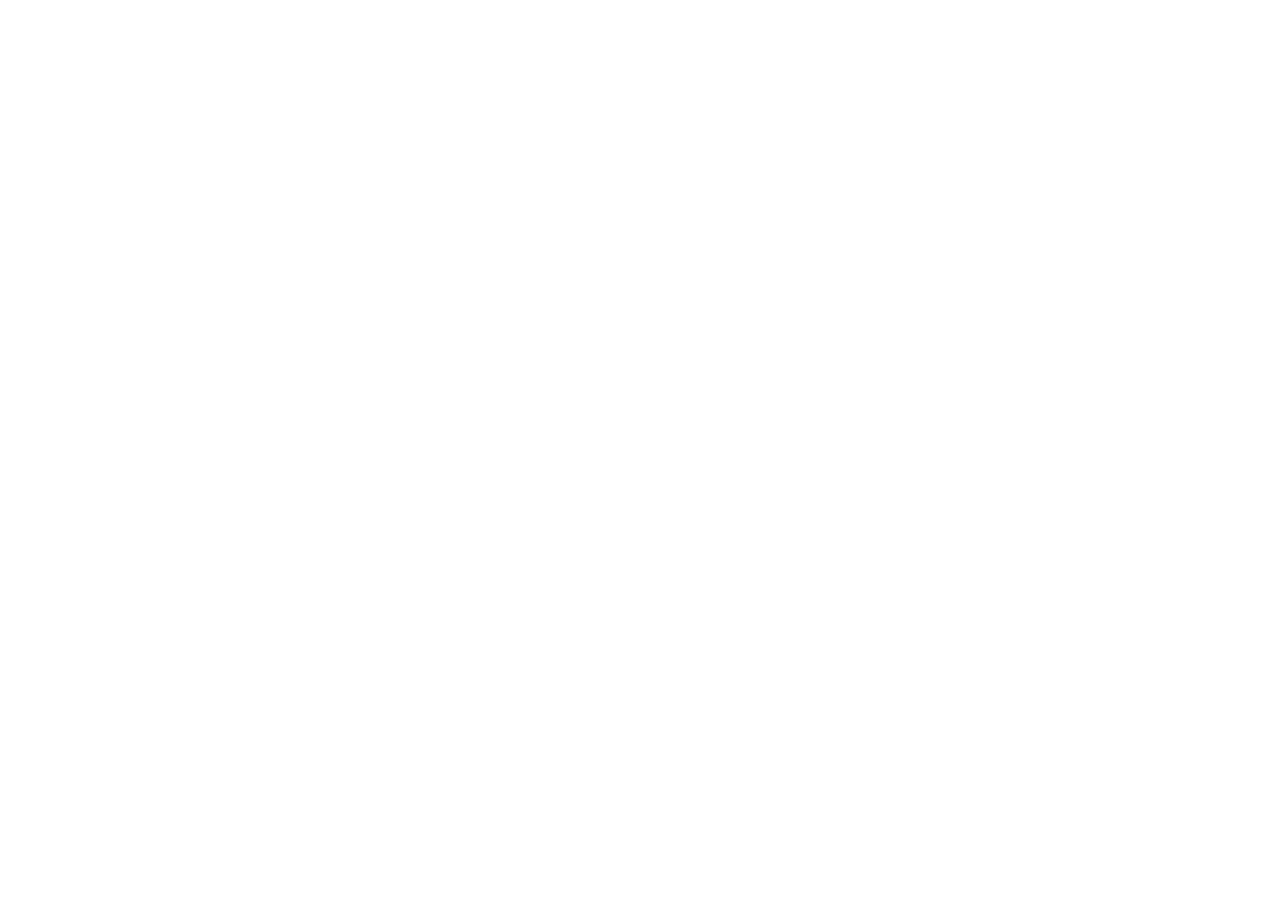
==== index.html @ 6efa103f "site structore" ====
<!DOCTYPE html>
<html lang="pt-bt">
<head>
    <meta charset="UTF-8">
    <meta http-equiv="X-UA-Compatible" content="IE=edge">
    <meta name="viewport" content="width=device-width, initial-scale=1.0">
    <title>Homesoft - Soluções Digitais</title>
</head>
<body>
    
</body>
</html>
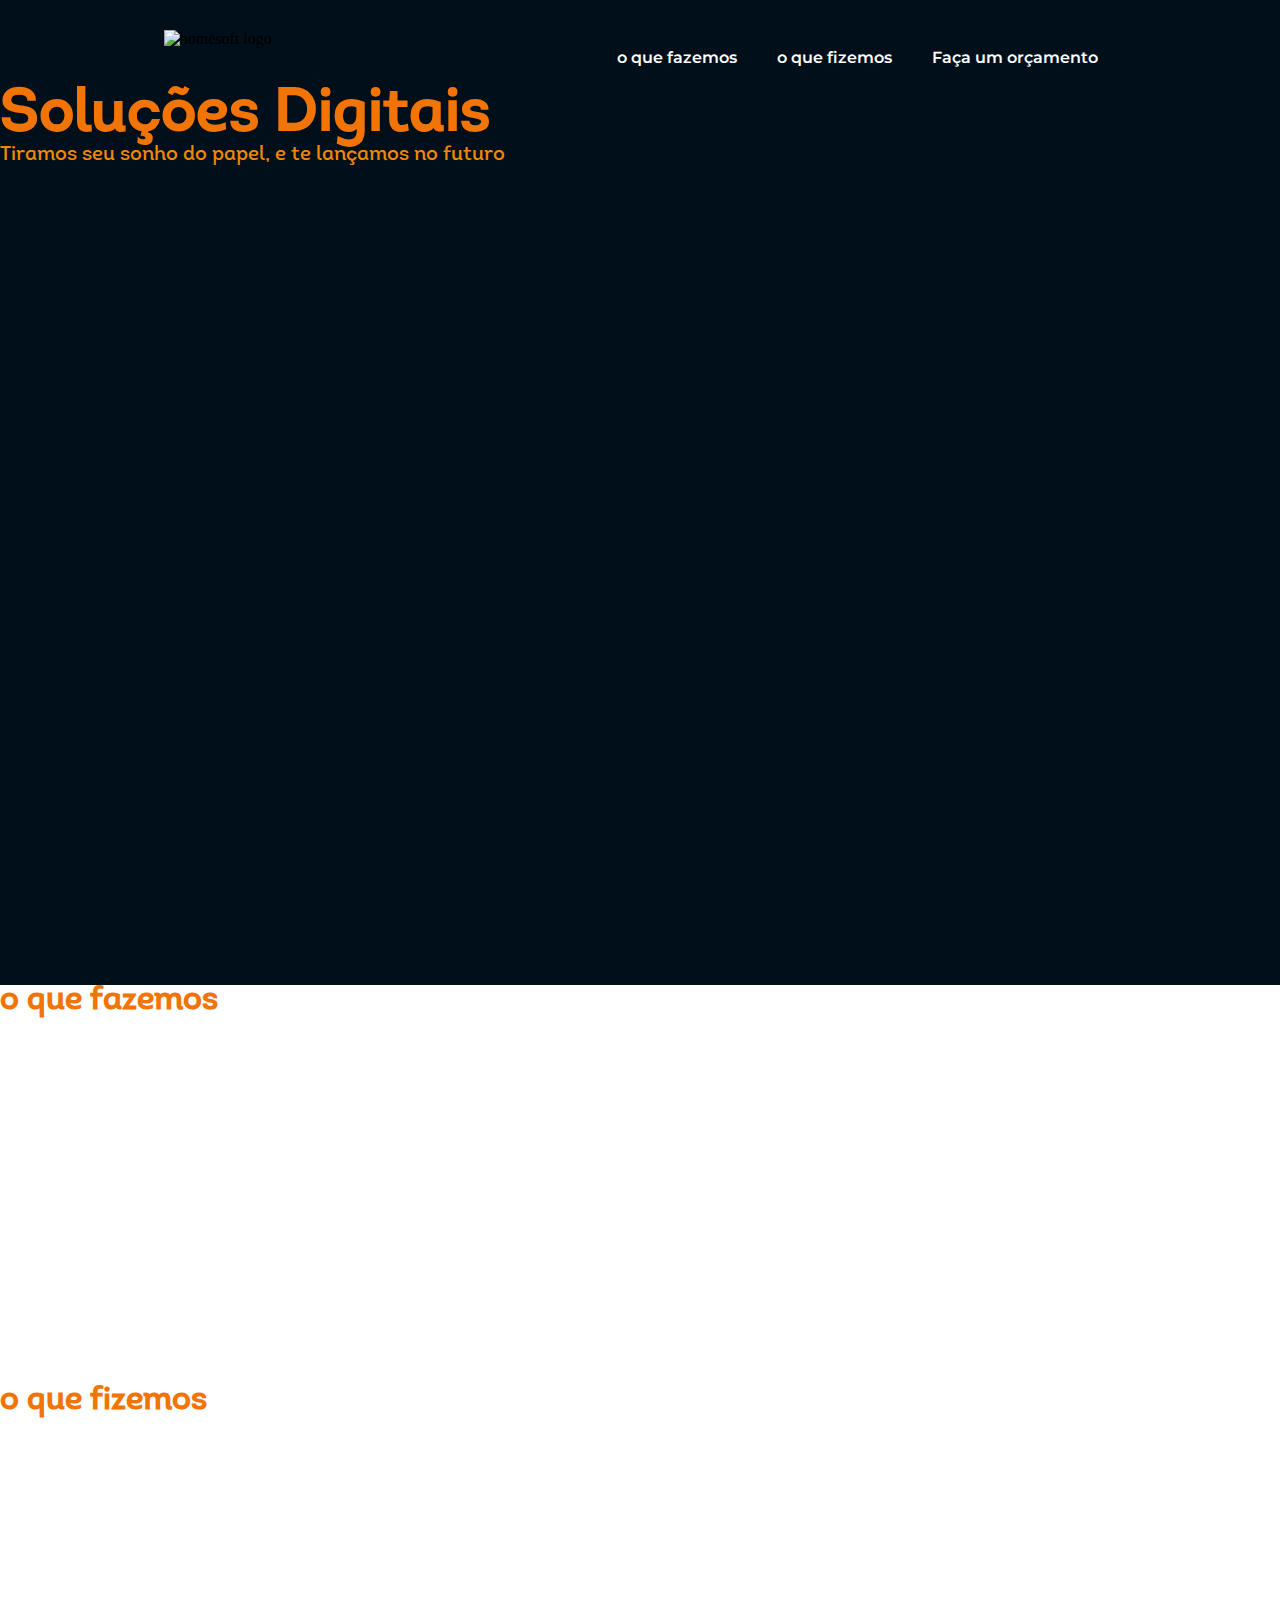
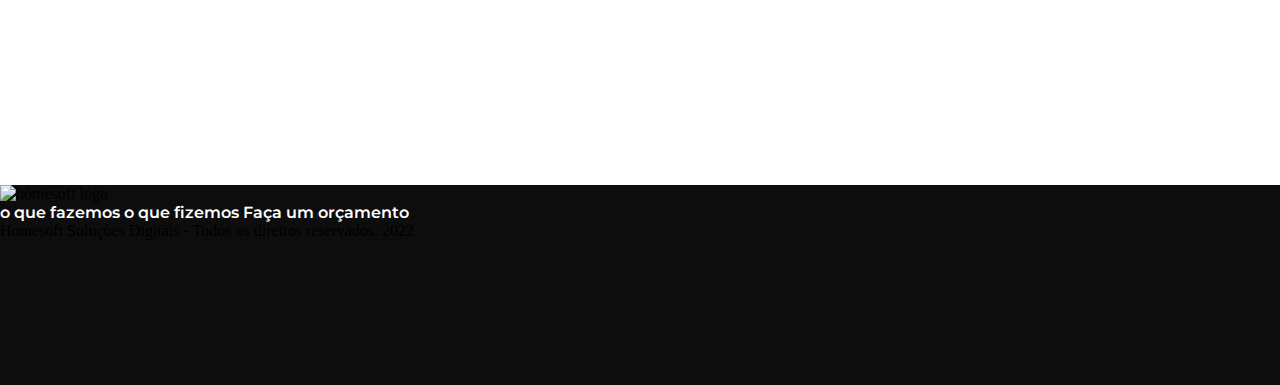
==== commit 410232e0: "site structore, navgator, londing page, footer" ====
--- a/index.html
+++ b/index.html
@@ -4,9 +4,44 @@
     <meta charset="UTF-8">
     <meta http-equiv="X-UA-Compatible" content="IE=edge">
     <meta name="viewport" content="width=device-width, initial-scale=1.0">
+    <link rel="stylesheet" href="style/index-style.css">
     <title>Homesoft - Soluções Digitais</title>
 </head>
 <body>
-    
+    <header>
+        <nav id="nav">
+            <div id="logo-nav">
+                <img src="" alt="homesoft logo">
+            </div>
+            <ul>
+                <a href="#"><li>o que fazemos</li></a>
+                <a href="#"><li>o que fizemos</li></a>
+                <a href="#"><li>Faça um orçamento</li></a>
+            </ul>
+        </nav>
+    </header>
+    <main>
+        <section id="landing-page">
+            <h1>Soluções Digitais</h1>
+            <p>Tiramos seu sonho do papel, e te lançamos no futuro</p>
+        </section>
+        <section id="we-do" class="font-h1">
+            <h1>o que fazemos</h1>
+        </section>
+        <section id="we-did" class="font-h1">
+            <h1>o que fizemos</h1>
+        </section>
+    </main>
+    <footer>
+        <div><img src="" alt="homesoft logo"></div>
+        <ul>
+            <a href="#"><li>o que fazemos</li></a>
+            <a href="#"><li>o que fizemos</li></a>
+            <a href="#"><li>Faça um orçamento</li></a>
+        </ul>
+        <div>
+            <p>Homesoft Soluções Digitais - Todos os direitos reservados. 2022</p>
+        </div>
+    </footer>
 </body>
 </html>--- a/style/index-style.css
+++ b/style/index-style.css
@@ -0,0 +1,89 @@
+@charset "UTF8";
+
+@import url('https://fonts.googleapis.com/css2?family=Montserrat:wght@400;600;700;800&display=swap');
+
+@font-face {
+    font-family: intro;
+    src: url(../font/intro/Intro\ Regular\ Alt\ Regular.otf);
+}
+
+*{
+    margin: 0px;
+    padding: 0px;
+    box-sizing: border-box;
+    max-width: 100vw;
+}
+
+:root{
+    --color-blue-default:#062A73;
+    --color-blue-dark: #010f1b;
+    --color-blue-clear: #8493BF;
+    --color-orange: #F27405;
+    --color-orange-clear: #F28705;
+    --color-black-clear: #0D0D0D;
+
+    --font-default:'Montserrat', sans-serif;
+    --font-default-h1:'intro', sans-serif;
+}
+
+/*-------------READER--------------*/
+header{
+    background-color: var(--color-blue-dark);
+    padding-top: 30px;
+}
+header li{
+    text-decoration: none;
+    list-style: none; 
+    display: inline-block;
+    font-family: var(--font-default);
+    font-weight: 600;
+    color: #fff;
+    padding: 18px;
+}
+nav{
+    justify-content: space-around;
+    display: flex;
+}
+/*-------------LANDING PAGE--------------*/
+
+main section#landing-page{
+    height: 100vh;
+    background-color: var(--color-blue-dark);
+}
+main section#landing-page h1{
+    font-size: 60px;
+    font-family: var(--font-default-h1);
+    color: var(--color-orange);
+}
+main section#landing-page p{
+    font-size: 20px;
+    font-family: var(--font-default-h1);
+    color: var(--color-orange-clear);
+}
+/*-------------MAIN--------------*/
+main section.font-h1{
+    font-family: var(--font-default-h1);
+}
+main section#we-do{
+    background-color: #fff;
+    color: var(--color-orange);
+    height: 400px;
+}
+main section#we-did{
+    background-color: #fff;
+    color: var(--color-orange);
+    height: 400px;
+}
+/*-------------FOOTER--------------*/
+ footer{
+    background-color: var(--color-black-clear);
+    height: 200px;
+ }
+ footer li{
+    text-decoration: none;
+    list-style: none; 
+    display: inline-block;
+    font-family: var(--font-default);
+    font-weight: 600;
+    color: #fff;
+}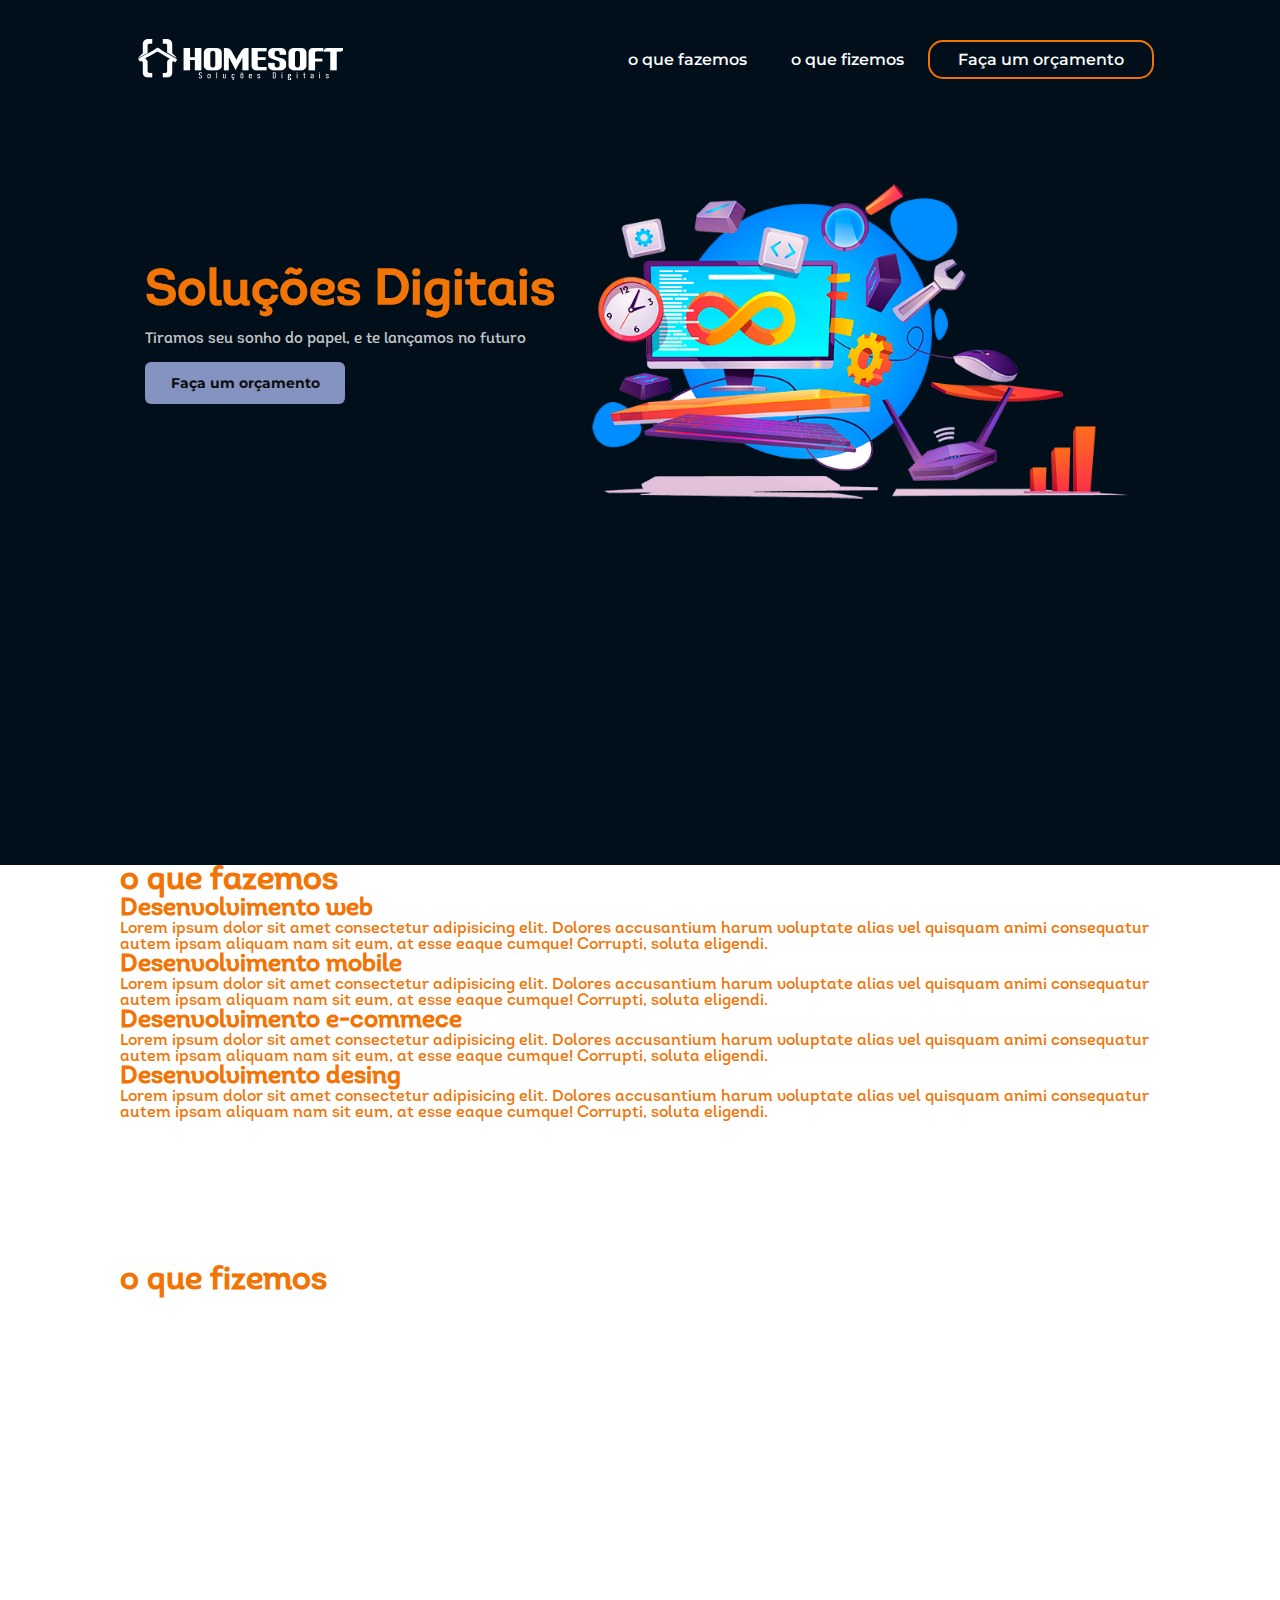
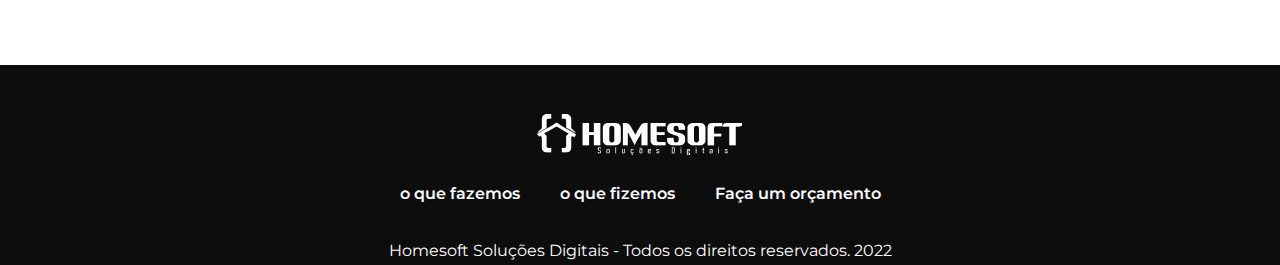
==== commit feb5e5da: "navgator, londing page finalized" ====
--- a/index.html
+++ b/index.html
@@ -11,35 +11,61 @@
     <header>
         <nav id="nav">
             <div id="logo-nav">
-                <img src="" alt="homesoft logo">
+                <img src="images/site-logo-lateral-PNG-BRANCO.png" alt="homesoft logo">
             </div>
             <ul>
-                <a href="#"><li>o que fazemos</li></a>
+                <a href="#" ><li>o que fazemos</li></a>
                 <a href="#"><li>o que fizemos</li></a>
-                <a href="#"><li>Faça um orçamento</li></a>
+                <a href="#" id="btn-nav-contato"><li>Faça um orçamento</li></a>
             </ul>
         </nav>
     </header>
     <main>
-        <section id="landing-page">
-            <h1>Soluções Digitais</h1>
-            <p>Tiramos seu sonho do papel, e te lançamos no futuro</p>
-        </section>
-        <section id="we-do" class="font-h1">
-            <h1>o que fazemos</h1>
-        </section>
-        <section id="we-did" class="font-h1">
-            <h1>o que fizemos</h1>
-        </section>
+        <div id="landing-page">
+            <aside id="landing-page-text">
+                <h1>Soluções Digitais</h1>
+                <p>Tiramos seu sonho do papel, e te lançamos no futuro</p>
+                <button href="#" id="btn-landing-page-contact">Faça um orçamento</button>
+            </aside>
+            <article id="landing-page-img" >
+                <img src="images/img-langin-page.png" alt="">
+            </article>
+        </div>
+        <div id="information">
+            <section id="we-do" class="font-h1">
+                <h1>o que fazemos</h1>
+                <div id="web" class="we-do-c">
+                    <h2>Desenvolvimento web</h2>
+                    <p>Lorem ipsum dolor sit amet consectetur adipisicing elit. Dolores accusantium harum voluptate alias vel quisquam animi consequatur autem ipsam aliquam nam sit eum, at esse eaque cumque! Corrupti, soluta eligendi.</p>
+                </div>
+                <div id="mobile" class="we-do-c">
+                    <h2>Desenvolvimento mobile</h2>
+                    <p>Lorem ipsum dolor sit amet consectetur adipisicing elit. Dolores accusantium harum voluptate alias vel quisquam animi consequatur autem ipsam aliquam nam sit eum, at esse eaque cumque! Corrupti, soluta eligendi.</p>
+                </div>
+                <div id="ecommece" class="we-do-c">
+                    <h2>Desenvolvimento e-commece</h2>
+                    <p>Lorem ipsum dolor sit amet consectetur adipisicing elit. Dolores accusantium harum voluptate alias vel quisquam animi consequatur autem ipsam aliquam nam sit eum, at esse eaque cumque! Corrupti, soluta eligendi.</p>
+                </div>
+                <div id="desing" class="we-do-c">
+                    <h2>Desenvolvimento desing</h2>
+                    <p>Lorem ipsum dolor sit amet consectetur adipisicing elit. Dolores accusantium harum voluptate alias vel quisquam animi consequatur autem ipsam aliquam nam sit eum, at esse eaque cumque! Corrupti, soluta eligendi.</p>
+                </div>
+            </section>
+            <section id="we-did" class="font-h1">
+                <h1>o que fizemos</h1>
+            </section>
+        </div>
     </main>
     <footer>
-        <div><img src="" alt="homesoft logo"></div>
+        <div>
+            <img src="images/site-logo-lateral-PNG-BRANCO.png" alt="homesoft logo">
+        </div>
         <ul>
             <a href="#"><li>o que fazemos</li></a>
             <a href="#"><li>o que fizemos</li></a>
             <a href="#"><li>Faça um orçamento</li></a>
         </ul>
-        <div>
+        <div id="baseboard">
             <p>Homesoft Soluções Digitais - Todos os direitos reservados. 2022</p>
         </div>
     </footer>
--- a/style/index-style.css
+++ b/style/index-style.css
@@ -4,11 +4,11 @@
 
 @font-face {
     font-family: intro;
-    src: url(../font/intro/Intro\ Regular\ Alt\ Regular.otf);
+    src: url(../fonts/intro/Intro\ Regular\ Alt\ Regular.otf);
 }
 
 *{
-    margin: 0px;
+    margin: 0px auto;
     padding: 0px;
     box-sizing: border-box;
     max-width: 100vw;
@@ -25,41 +25,86 @@
     --font-default:'Montserrat', sans-serif;
     --font-default-h1:'intro', sans-serif;
 }
-
-/*-------------READER--------------*/
+/*-------------READER START--------------*/
 header{
     background-color: var(--color-blue-dark);
     padding-top: 30px;
-}
-header li{
-    text-decoration: none;
-    list-style: none; 
-    display: inline-block;
-    font-family: var(--font-default);
-    font-weight: 600;
-    color: #fff;
-    padding: 18px;
 }
 nav{
     justify-content: space-around;
     display: flex;
 }
-/*-------------LANDING PAGE--------------*/
+header nav ul a{
+    text-decoration: none;
+    list-style: none;
+    color: #ffffff;
+    font-weight: 550;
+    font-family: var(--font-default);
+}
+header nav li{
+    display: inline-block;
+    margin: 20px;
+}
+header nav a:hover{
+    color: var(--color-orange);
+    transition: 0.5s all;
+}
+#btn-nav-contato{
+    padding: 8px;
+    border: 2px solid var(--color-orange);
+    border-radius: 15px;
+}
+#btn-nav-contato:hover{
+    color: #ffffff;
+    background-color: var(--color-orange);
+    transition: 0.5s all;
+}
+/*-------------READER END--------------*/
 
-main section#landing-page{
-    height: 100vh;
-    background-color: var(--color-blue-dark);
+/*-------------LANDING PAGE START--------------*/
+main div#landing-page{
+  padding: 85px 130px 0px 130px;
+  height: 86vh;
+  max-width: 100vw;
+  display: flex;
+  flex-direction: row;
+  background-color: var(--color-blue-dark);
 }
-main section#landing-page h1{
-    font-size: 60px;
+aside#landing-page-text h1{
+    padding-top: 90px;
+    font-size: 50px;
     font-family: var(--font-default-h1);
     color: var(--color-orange);
 }
-main section#landing-page p{
-    font-size: 20px;
+aside#landing-page-text p{
+    padding: 15px 0px;
+    font-size: 15px;
     font-family: var(--font-default-h1);
-    color: var(--color-orange-clear);
+    color: #e0e0e0e5;
 }
+#btn-landing-page-contact {
+    border: none;
+    font-family: var(--font-default);
+    text-decoration: none;
+    list-style: none;
+    padding: 12px;
+    border-radius: 6px;
+    width: 200px;
+    font-size: 14px;
+    background-color: var(--color-blue-clear);
+    color: var(--color-black-clear);
+    font-weight: 700;
+}
+#btn-landing-page-contact:hover{
+    color: #ffffff;
+    background-color: var(--color-orange);
+    transition: 0.5s all;
+}
+article#landing-page-img img{
+    width: 550px;
+}
+/*-------------LANDING PAGE END--------------*/
+
 /*-------------MAIN--------------*/
 main section.font-h1{
     font-family: var(--font-default-h1);
@@ -74,10 +119,22 @@
     color: var(--color-orange);
     height: 400px;
 }
+/*-------------INFORMATION WE DO--------------*/
+
+main #information{
+    max-width: 1040px;
+    margin: auto;
+}
+main section#information {
+    max-width: 1000px;
+    margin: auto;
+}
 /*-------------FOOTER--------------*/
  footer{
     background-color: var(--color-black-clear);
     height: 200px;
+    text-align: center;
+    padding-top: 40px;
  }
  footer li{
     text-decoration: none;
@@ -86,4 +143,14 @@
     font-family: var(--font-default);
     font-weight: 600;
     color: #fff;
+    padding: 18px;
+}
+a:hover{
+    color: var(--color-orange);
+    transition: .5s all;
+}
+footer p{
+    color: #fff;
+    font-family: var(--font-default);
+    padding-top: 20px;
 }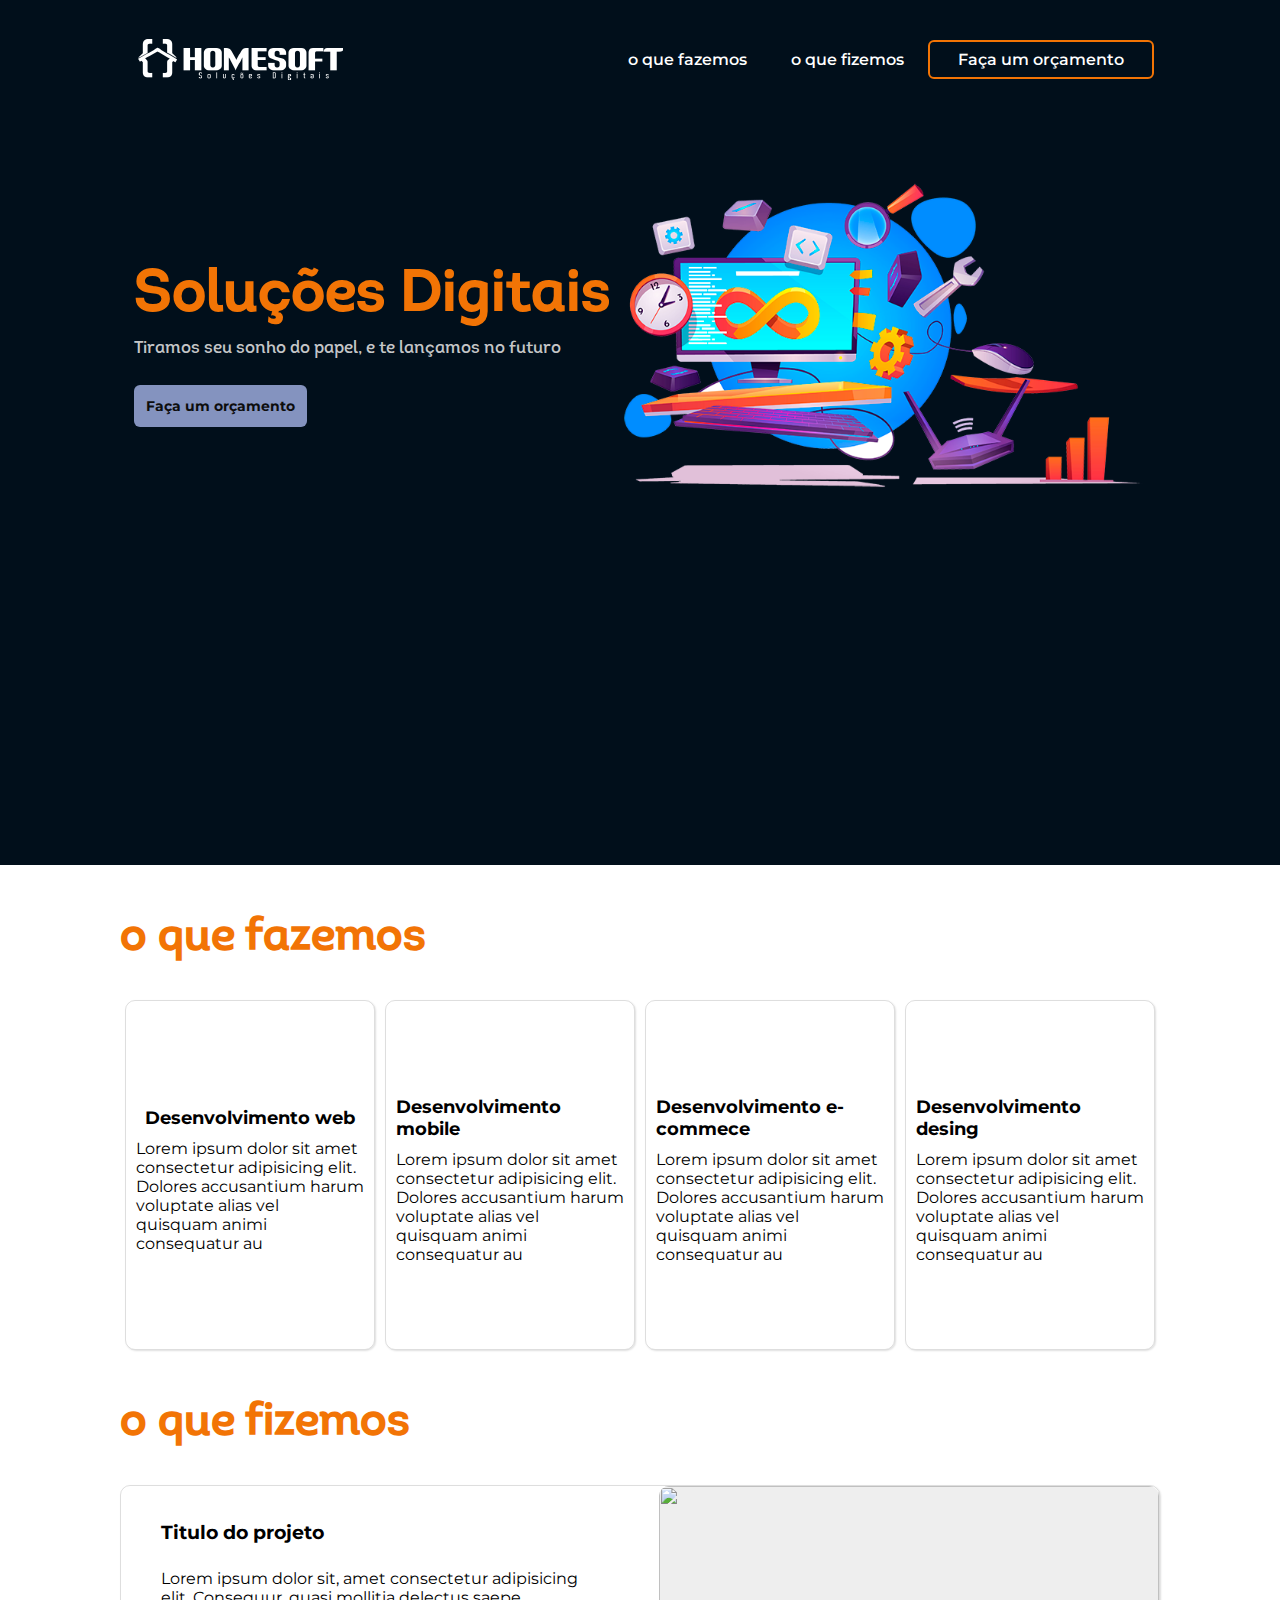
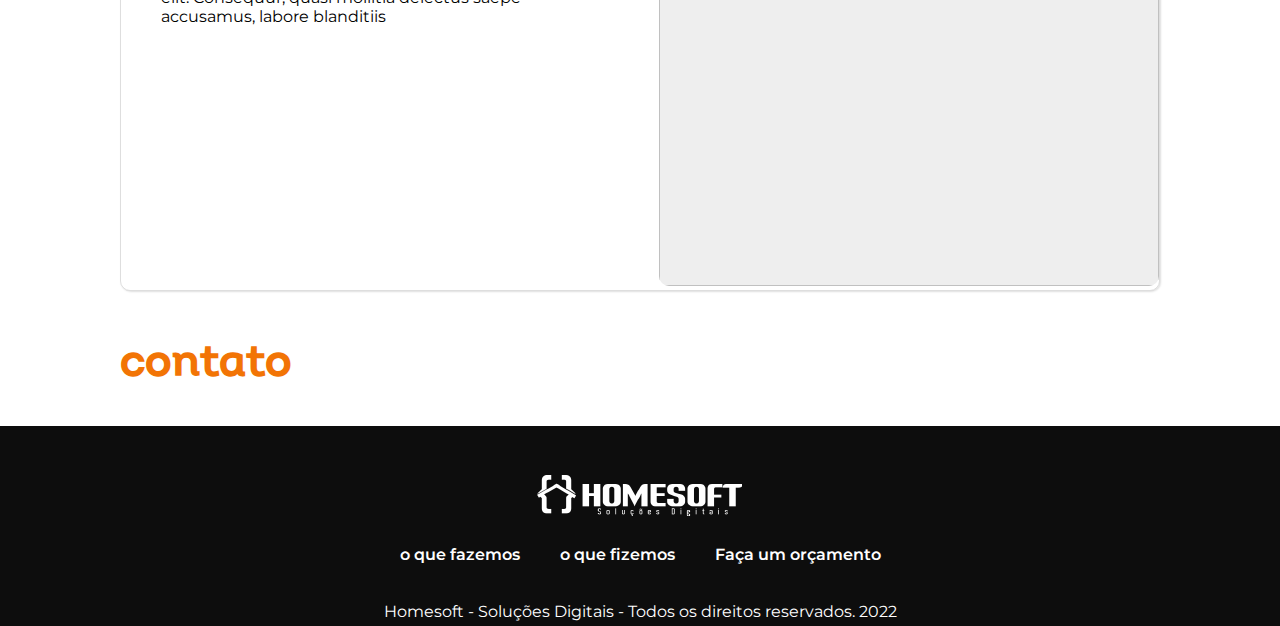
==== commit b2a96f2d: "working at the field whait wi do and whait wi did" ====
--- a/index.html
+++ b/index.html
@@ -6,6 +6,7 @@
     <meta name="viewport" content="width=device-width, initial-scale=1.0">
     <link rel="stylesheet" href="style/index-style.css">
     <title>Homesoft - Soluções Digitais</title>
+    <script src="https://kit.fontawesome.com/330fb07883.js" crossorigin="anonymous"></script>
 </head>
 <body>
     <header>
@@ -14,9 +15,9 @@
                 <img src="images/site-logo-lateral-PNG-BRANCO.png" alt="homesoft logo">
             </div>
             <ul>
-                <a href="#" ><li>o que fazemos</li></a>
-                <a href="#"><li>o que fizemos</li></a>
-                <a href="#" id="btn-nav-contato"><li>Faça um orçamento</li></a>
+                <a href="#we-do-h1" ><li>o que fazemos</li></a>
+                <a href="#we-did"><li>o que fizemos</li></a>
+                <a href="pages/contact.html" id="btn-nav-contato"><li>Faça um orçamento</li></a>
             </ul>
         </nav>
     </header>
@@ -25,34 +26,54 @@
             <aside id="landing-page-text">
                 <h1>Soluções Digitais</h1>
                 <p>Tiramos seu sonho do papel, e te lançamos no futuro</p>
-                <button href="#" id="btn-landing-page-contact">Faça um orçamento</button>
+                <a href="pages/contact.html" id="btn-landing-page-contact">Faça um orçamento</a>
             </aside>
             <article id="landing-page-img" >
                 <img src="images/img-langin-page.png" alt="">
             </article>
         </div>
         <div id="information">
-            <section id="we-do" class="font-h1">
-                <h1>o que fazemos</h1>
+            <h1 id="we-do-h1">o que fazemos</h1>
+            <section id="we-do">
                 <div id="web" class="we-do-c">
+                    <i class="fa-solid fa-laptop-code"></i>
                     <h2>Desenvolvimento web</h2>
-                    <p>Lorem ipsum dolor sit amet consectetur adipisicing elit. Dolores accusantium harum voluptate alias vel quisquam animi consequatur autem ipsam aliquam nam sit eum, at esse eaque cumque! Corrupti, soluta eligendi.</p>
+                    <p>Lorem ipsum dolor sit amet consectetur adipisicing elit. Dolores accusantium harum voluptate alias vel quisquam  animi consequatur au</p>
                 </div>
                 <div id="mobile" class="we-do-c">
+                    <i class="fa-solid fa-mobile-screen"></i>
                     <h2>Desenvolvimento mobile</h2>
-                    <p>Lorem ipsum dolor sit amet consectetur adipisicing elit. Dolores accusantium harum voluptate alias vel quisquam animi consequatur autem ipsam aliquam nam sit eum, at esse eaque cumque! Corrupti, soluta eligendi.</p>
+                    <p>Lorem ipsum dolor sit amet consectetur adipisicing elit. Dolores accusantium harum voluptate alias vel quisquam animi consequatur au</p>
                 </div>
                 <div id="ecommece" class="we-do-c">
+                    <i class="fa-solid fa-store"></i>
                     <h2>Desenvolvimento e-commece</h2>
-                    <p>Lorem ipsum dolor sit amet consectetur adipisicing elit. Dolores accusantium harum voluptate alias vel quisquam animi consequatur autem ipsam aliquam nam sit eum, at esse eaque cumque! Corrupti, soluta eligendi.</p>
+                    <p>Lorem ipsum dolor sit amet consectetur adipisicing elit. Dolores accusantium harum voluptate alias vel quisquam animi consequatur au</p>
                 </div>
                 <div id="desing" class="we-do-c">
+                    <i class="fa-solid fa-pen-nib"></i>
                     <h2>Desenvolvimento desing</h2>
-                    <p>Lorem ipsum dolor sit amet consectetur adipisicing elit. Dolores accusantium harum voluptate alias vel quisquam animi consequatur autem ipsam aliquam nam sit eum, at esse eaque cumque! Corrupti, soluta eligendi.</p>
+                    <p>Lorem ipsum dolor sit amet consectetur adipisicing elit. Dolores accusantium harum voluptate alias vel quisquam animi consequatur au</p>
                 </div>
             </section>
-            <section id="we-did" class="font-h1">
-                <h1>o que fizemos</h1>
+            <h1>o que fizemos</h1>
+            <section id="we-did">
+                <div id="we-did-info">
+                    <div id="we-did-info-text">
+                        <h3>
+                            Titulo do projeto
+                        </h3>
+                        <p>Lorem ipsum dolor sit, amet consectetur adipisicing elit. Consequur, quasi mollitia delectus saepe accusamus, labore blanditiis</p>
+                    </div>
+                    <div>
+                        <article>
+                            <img src="" alt="">
+                        </article>
+                    </div>
+                </div>
+            </section>
+            <section>
+                <h1>contato</h1>
             </section>
         </div>
     </main>
@@ -66,7 +87,7 @@
             <a href="#"><li>Faça um orçamento</li></a>
         </ul>
         <div id="baseboard">
-            <p>Homesoft Soluções Digitais - Todos os direitos reservados. 2022</p>
+            <p>Homesoft - Soluções Digitais - Todos os direitos reservados. 2022</p>
         </div>
     </footer>
 </body>
--- a/style/index-style.css
+++ b/style/index-style.css
@@ -52,7 +52,7 @@
 #btn-nav-contato{
     padding: 8px;
     border: 2px solid var(--color-orange);
-    border-radius: 15px;
+    border-radius: 6px;
 }
 #btn-nav-contato:hover{
     color: #ffffff;
@@ -61,74 +61,127 @@
 }
 /*-------------READER END--------------*/
 
-/*-------------LANDING PAGE START--------------*/
+/*---------------- MAIN -----------------------*/
+
+/*-------------MAIN (LANDING PAGE START)--------------*/
 main div#landing-page{
-  padding: 85px 130px 0px 130px;
-  height: 86vh;
-  max-width: 100vw;
-  display: flex;
-  flex-direction: row;
-  background-color: var(--color-blue-dark);
-}
-aside#landing-page-text h1{
-    padding-top: 90px;
-    font-size: 50px;
-    font-family: var(--font-default-h1);
-    color: var(--color-orange);
-}
-aside#landing-page-text p{
-    padding: 15px 0px;
-    font-size: 15px;
-    font-family: var(--font-default-h1);
-    color: #e0e0e0e5;
-}
-#btn-landing-page-contact {
-    border: none;
-    font-family: var(--font-default);
-    text-decoration: none;
-    list-style: none;
-    padding: 12px;
-    border-radius: 6px;
-    width: 200px;
-    font-size: 14px;
-    background-color: var(--color-blue-clear);
-    color: var(--color-black-clear);
-    font-weight: 700;
-}
-#btn-landing-page-contact:hover{
-    color: #ffffff;
-    background-color: var(--color-orange);
-    transition: 0.5s all;
-}
-article#landing-page-img img{
-    width: 550px;
-}
-/*-------------LANDING PAGE END--------------*/
-
-/*-------------MAIN--------------*/
-main section.font-h1{
-    font-family: var(--font-default-h1);
-}
-main section#we-do{
-    background-color: #fff;
-    color: var(--color-orange);
-    height: 400px;
-}
-main section#we-did{
-    background-color: #fff;
-    color: var(--color-orange);
-    height: 400px;
-}
-/*-------------INFORMATION WE DO--------------*/
-
+    padding: 85px 130px 0px 130px;
+    height: 86vh;
+    max-width: 100vw;
+    display: flex;
+    flex-direction: row;
+    background-color: var(--color-blue-dark);
+  }
+  aside#landing-page-text h1{
+      padding-top: 90px;
+      font-size: 58px;
+      font-family: var(--font-default-h1);
+      color: var(--color-orange);
+  }
+  aside#landing-page-text p{
+      padding: 15px 0px 40px 0px;
+      font-size: 17px;
+      font-family: var(--font-default-h1);
+      color: #e0e0e0e5;
+  }
+  #btn-landing-page-contact {
+      border: none;
+      font-family: var(--font-default);
+      text-decoration: none;
+      list-style: none;
+      padding: 12px;
+      border-radius: 6px;
+      width: 200px;
+      font-size: 14px;
+      background-color: var(--color-blue-clear);
+      color: var(--color-black-clear);
+      font-weight: 700;
+  }
+  #btn-landing-page-contact:hover{
+      color: #ffffff;
+      background-color: var(--color-orange);
+      transition: 0.5s all;
+  }
+  article#landing-page-img img{
+      width: 530px;
+  }
+/*------------- MAIN (LANDING PAGE END)--------------*/
+
+/*------------- MAIN (WE DO START)--------------*/
 main #information{
     max-width: 1040px;
     margin: auto;
 }
-main section#information {
-    max-width: 1000px;
-    margin: auto;
-}
+#we-do{
+    display: flex;
+}
+div#information h1{
+    font-family: var(--font-default-h1);
+    font-size: 45px;
+    color: var(--color-orange);
+    padding-top: 30px;
+    padding: 50px 0px 40px 0px;
+}
+main section#we-do h2{
+    font-family: var(--font-default);
+    padding-bottom: 10px;
+    font-size: 18px;
+}
+main section#we-do p{
+    font-family: var(--font-default);
+}
+div.we-do-c {
+    border: solid 1px #00000021;
+    border-radius: 10px;
+    box-shadow: 1px 1px 2px #00000021;
+    height: 350px;
+    width: 250px;
+    position: relative;
+    display: flex;
+    flex-direction: column;
+    justify-content: center;
+    padding: 10px;
+}
+div.we-do-c:hover{
+    background-color: #f8f8f8;
+    color: var(--color-blue-dark);
+    transition: 0.5s all;
+}
+.fa-solid{
+    color: var(--color-orange);
+    font-size: 30px;
+    padding-bottom: 10px;
+}
+/*------------- MAIN (WE DO END)--------------*/
+
+/*------------- MAIN (WE DID END)--------------*/
+
+#we-did-info{
+    padding: 85px 130px 0px 130px;
+    max-width: 100vw;
+    display: flex;
+    flex-direction: row;
+    border: solid 1px #00000021;
+    border-radius: 10px;
+    box-shadow: 1px 1px 2px #00000021;
+    padding: 0px;
+}
+#we-did-info-text {
+    padding: 35px 80px 0px 40px;
+    font-family: var(--font-default);
+}
+#we-did-info-text h3 {
+   padding-bottom: 25px;
+}
+
+#we-did img{
+    background-color: #eee;
+    height: 400px;
+    width: 500px;
+    border-radius: 10px;
+}
+/*------------- MAIN (WE DID END)--------------*/
+
 /*-------------FOOTER--------------*/
  footer{
     background-color: var(--color-black-clear);
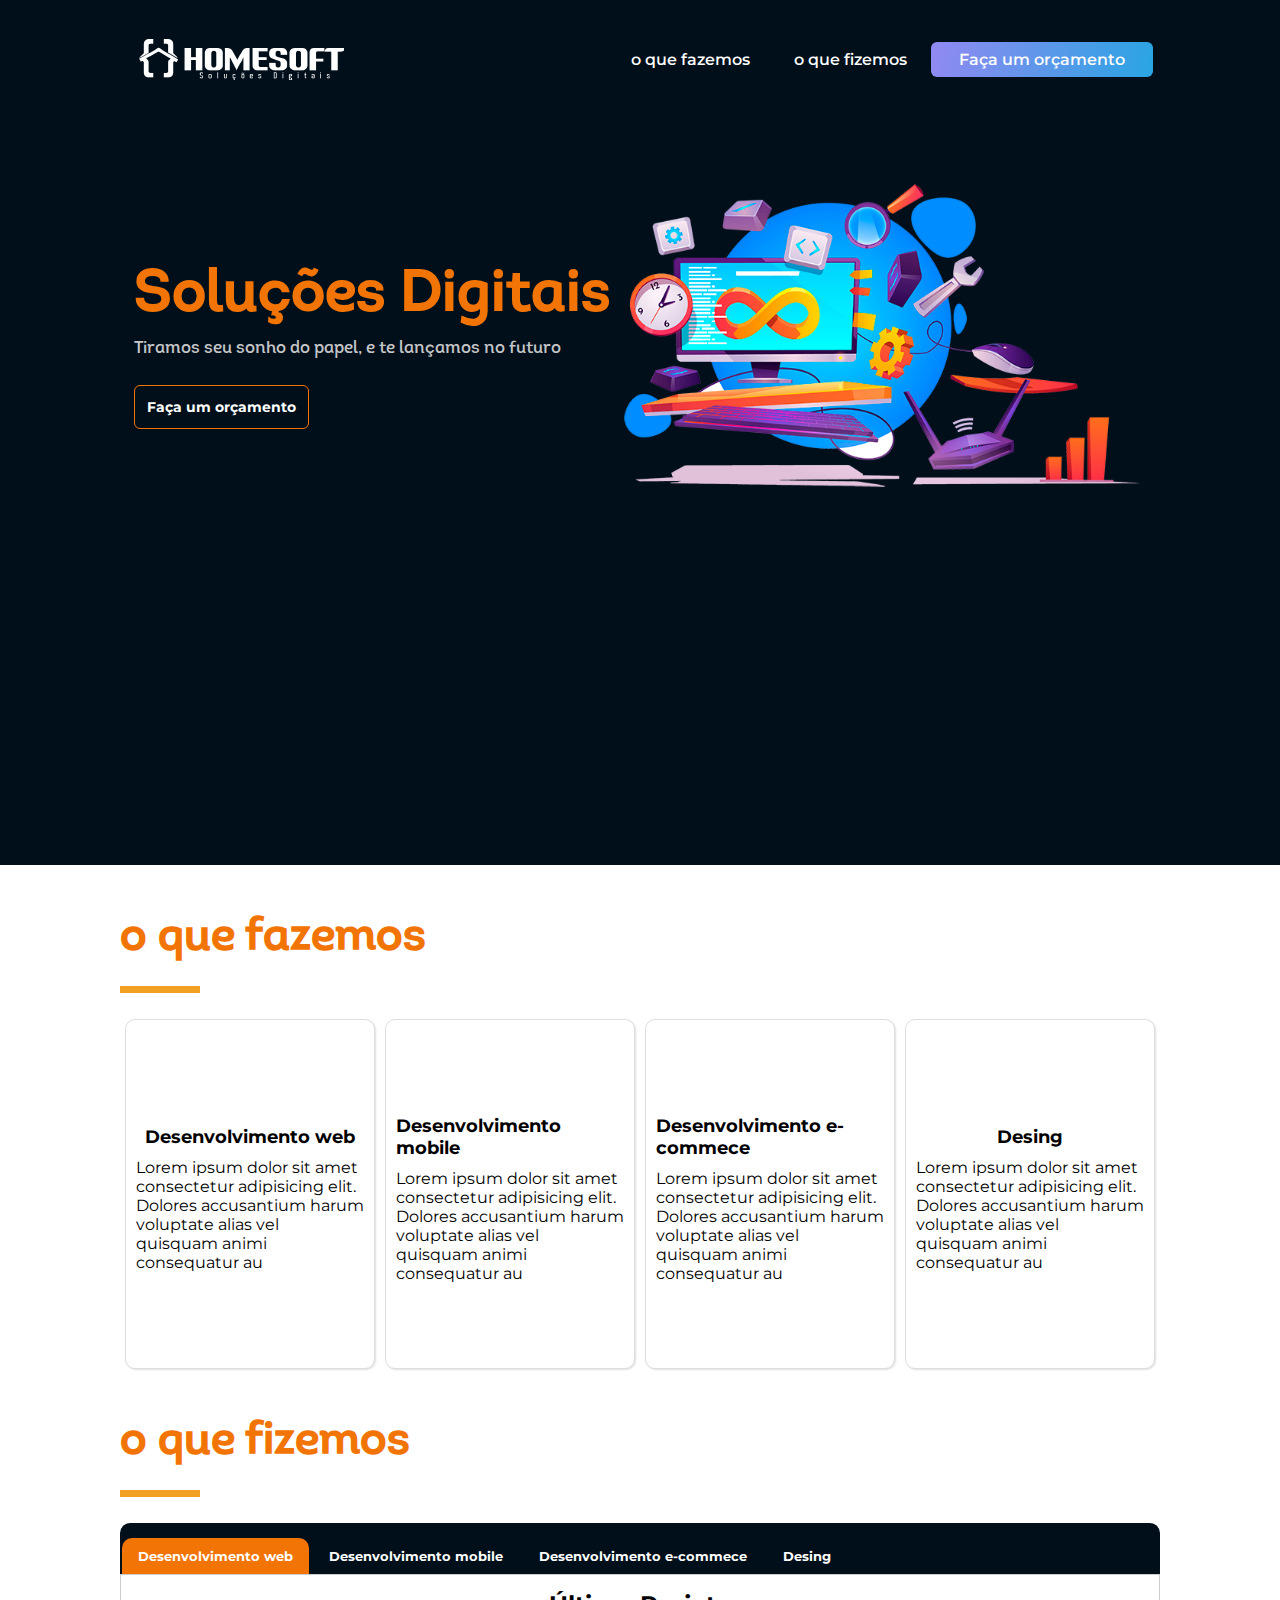
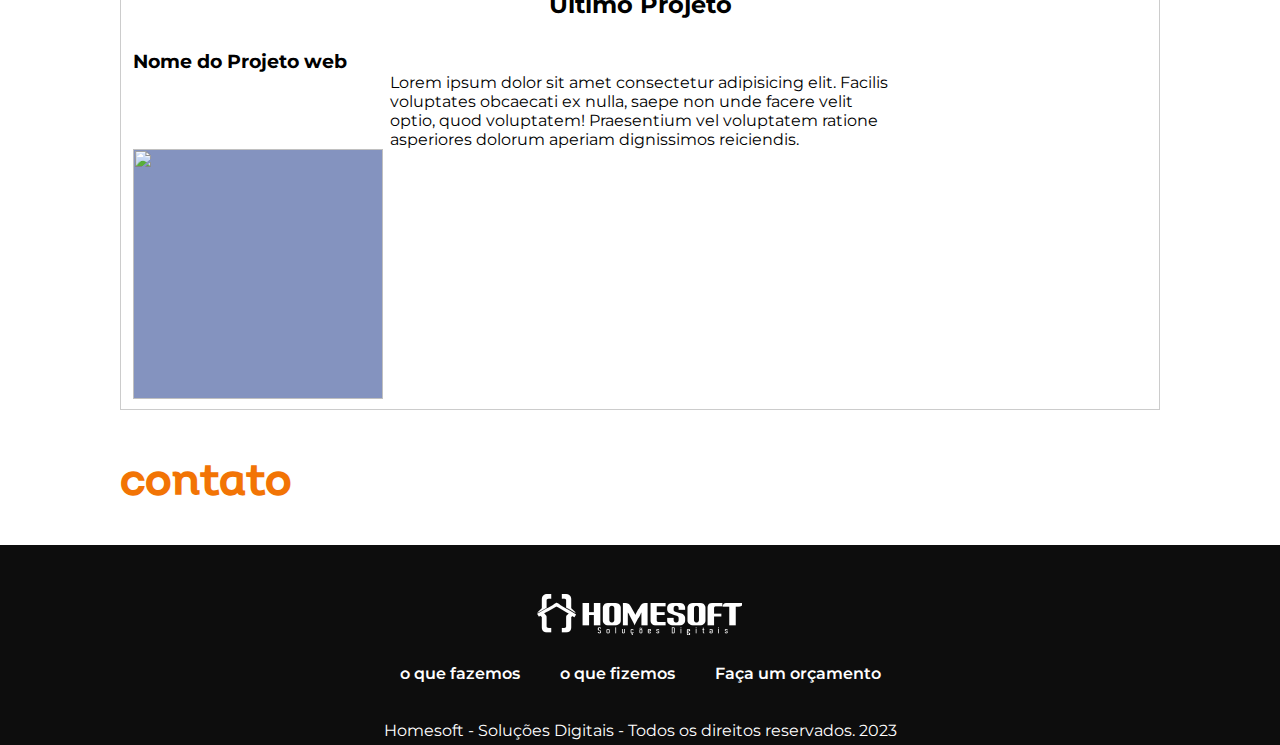
==== commit 8a43104a: "add field we did, alteration button" ====
--- a/index.html
+++ b/index.html
@@ -7,6 +7,7 @@
     <link rel="stylesheet" href="style/index-style.css">
     <title>Homesoft - Soluções Digitais</title>
     <script src="https://kit.fontawesome.com/330fb07883.js" crossorigin="anonymous"></script>
+    <link href="javascript/project.js">
 </head>
 <body>
     <header>
@@ -17,7 +18,7 @@
             <ul>
                 <a href="#we-do-h1" ><li>o que fazemos</li></a>
                 <a href="#we-did"><li>o que fizemos</li></a>
-                <a href="pages/contact.html" id="btn-nav-contato"><li>Faça um orçamento</li></a>
+                <a href="#contact" id="btn-nav-contato"><li>Faça um orçamento</li></a>
             </ul>
         </nav>
     </header>
@@ -26,7 +27,7 @@
             <aside id="landing-page-text">
                 <h1>Soluções Digitais</h1>
                 <p>Tiramos seu sonho do papel, e te lançamos no futuro</p>
-                <a href="pages/contact.html" id="btn-landing-page-contact">Faça um orçamento</a>
+                <a href="#contact" id="btn-landing-page-contact">Faça um orçamento</a>
             </aside>
             <article id="landing-page-img" >
                 <img src="images/img-langin-page.png" alt="">
@@ -34,6 +35,7 @@
         </div>
         <div id="information">
             <h1 id="we-do-h1">o que fazemos</h1>
+            <span class="border-right-1"></span>
             <section id="we-do">
                 <div id="web" class="we-do-c">
                     <i class="fa-solid fa-laptop-code"></i>
@@ -52,28 +54,48 @@
                 </div>
                 <div id="desing" class="we-do-c">
                     <i class="fa-solid fa-pen-nib"></i>
-                    <h2>Desenvolvimento desing</h2>
+                    <h2>Desing</h2>
                     <p>Lorem ipsum dolor sit amet consectetur adipisicing elit. Dolores accusantium harum voluptate alias vel quisquam animi consequatur au</p>
                 </div>
             </section>
-            <h1>o que fizemos</h1>
             <section id="we-did">
-                <div id="we-did-info">
-                    <div id="we-did-info-text">
-                        <h3>
-                            Titulo do projeto
-                        </h3>
-                        <p>Lorem ipsum dolor sit, amet consectetur adipisicing elit. Consequur, quasi mollitia delectus saepe accusamus, labore blanditiis</p>
-                    </div>
-                    <div>
-                        <article>
-                            <img src="" alt="">
-                        </article>
-                    </div>
+                <h1>o que fizemos</h1>
+                <span class="border-right-1"></span>
+                 <div class="tab">
+                    <button id="tabStandard" class="tab-button" onclick="openTab(event, 'proj-Web')">Desenvolvimento web</button>
+                    <button class="tab-button" 
+                     onclick="openTab(event, 'proj-Mobile')">Desenvolvimento mobile</button>
+                    <button class="tab-button" 
+                     onclick="openTab(event, 'proj-ecommece')">Desenvolvimento e-commece</button>
+                    <button class="tab-button" 
+                     onclick="openTab(event, 'proj-desing')">Desing</button>
+                 </div>
+                 <div class="tab-h2">
+                    <h2>Último Projeto</h2>
+                 </div>
+                 <div id="proj-Web" class="contents">
+                    <h3>Nome do Projeto web</h3>
+                    <p>Lorem ipsum dolor sit amet consectetur adipisicing elit. Facilis voluptates obcaecati ex nulla, saepe non unde facere velit optio, quod voluptatem! Praesentium vel voluptatem ratione asperiores dolorum aperiam dignissimos reiciendis.</p>
+                    <img src="" alt=""> 
                 </div>
+                 <div id="proj-Mobile" class="contents">
+                    <h3>Nome do Projeto mobile</h3>
+                    <p>Lorem ipsum dolor sit amet consectetur adipisicing elit. Facilis voluptates obcaecati ex nulla, saepe non unde facere velit optio, quod voluptatem! Praesentium vel voluptatem ratione asperiores dolorum aperiam dignissimos reiciendis.</p>
+                <img src="" alt=""> 
+                 </div>
+                 <div id="proj-ecommece" class="contents">
+                    <h3>Nome do Projeto ecommece</h3>
+                    <p>Lorem ipsum dolor sit amet consectetur adipisicing elit. Facilis voluptates obcaecati ex nulla, saepe non unde facere velit optio, quod voluptatem! Praesentium vel voluptatem ratione asperiores dolorum aperiam dignissimos reiciendis.</p>
+                    <img src="" alt=""> 
+                 </div>
+                 <div id="proj-desing" class="contents">
+                    <h3>Nome do Projeto desing</h3>
+                    <p>Lorem ipsum dolor sit amet consectetur adipisicing elit. Facilis voluptates obcaecati ex nulla, saepe non unde facere velit optio, quod voluptatem! Praesentium vel voluptatem ratione asperiores dolorum aperiam dignissimos reiciendis.</p>
+                    <img src="" alt=""> 
+                 </div>
             </section>
             <section>
-                <h1>contato</h1>
+                <h1 id="contact">contato</h1>
             </section>
         </div>
     </main>
@@ -87,8 +109,23 @@
             <a href="#"><li>Faça um orçamento</li></a>
         </ul>
         <div id="baseboard">
-            <p>Homesoft - Soluções Digitais - Todos os direitos reservados. 2022</p>
+            <p>Homesoft - Soluções Digitais - Todos os direitos reservados. 2023</p>
         </div>
     </footer>
+    <script>
+        document.getElementById('tabStandard').click();
+        function openTab(event, idTab){
+            var  content = document.getElementsByClassName('contents')
+            for (var i = 0; i < content.length; i++){
+                content[i].style.display = 'none';
+            }
+            var tabs = document.getElementsByClassName ('tab-button');
+            for (var i = 0; i < tabs.length; i++){
+                tabs[i].className = tabs[i].className.replace('active', '');
+            }
+            document.getElementById(idTab).style.display = 'block';
+            event.currentTarget.className += ' active';
+        }
+    </script>
 </body>
 </html>--- a/style/index-style.css
+++ b/style/index-style.css
@@ -1,6 +1,7 @@
 @charset "UTF8";
 
 @import url('https://fonts.googleapis.com/css2?family=Montserrat:wght@400;600;700;800&display=swap');
+@import url('https://fonts.googleapis.com/css2?family=Red+Hat+Display:wght@300;600;700;800;900&display=swap');
 
 @font-face {
     font-family: intro;
@@ -12,6 +13,7 @@
     padding: 0px;
     box-sizing: border-box;
     max-width: 100vw;
+    font-family: var(--font-default);
 }
 
 :root{
@@ -24,6 +26,7 @@
 
     --font-default:'Montserrat', sans-serif;
     --font-default-h1:'intro', sans-serif;
+    --font-default-h2: 'Red Hat Display', sans-serif;
 }
 /*-------------READER START--------------*/
 header{
@@ -50,8 +53,9 @@
     transition: 0.5s all;
 }
 #btn-nav-contato{
+    background-image: linear-gradient(282deg,#29A5E3 0%,#9289f1 100%);
     padding: 8px;
-    border: 2px solid var(--color-orange);
+    /* border: 2px solid var(--color-orange); */
     border-radius: 6px;
 }
 #btn-nav-contato:hover{
@@ -85,7 +89,7 @@
       color: #e0e0e0e5;
   }
   #btn-landing-page-contact {
-      border: none;
+      border: 1px solid var(--color-orange);
       font-family: var(--font-default);
       text-decoration: none;
       list-style: none;
@@ -93,14 +97,14 @@
       border-radius: 6px;
       width: 200px;
       font-size: 14px;
-      background-color: var(--color-blue-clear);
-      color: var(--color-black-clear);
+      /* background-color: var(--color-blue-clear */
+      color: #fff;
       font-weight: 700;
   }
   #btn-landing-page-contact:hover{
-      color: #ffffff;
-      background-color: var(--color-orange);
-      transition: 0.5s all;
+    color: var(--color-blue-dark);
+    background-color: var(--color-orange);
+    transition: 0.5s all;
   }
   article#landing-page-img img{
       width: 530px;
@@ -121,6 +125,15 @@
     color: var(--color-orange);
     padding-top: 30px;
     padding: 50px 0px 40px 0px;
+}
+.border-right-1 {
+    height: 7px;
+    width: 80px;
+    background: #f2a022;
+    right: 0px;
+    display: inline-block;
+    top: -22px;
+    position: relative;
 }
 main section#we-do h2{
     font-family: var(--font-default);
@@ -154,32 +167,57 @@
 }
 /*------------- MAIN (WE DO END)--------------*/
 
-/*------------- MAIN (WE DID END)--------------*/
-
-#we-did-info{
-    padding: 85px 130px 0px 130px;
-    max-width: 100vw;
-    display: flex;
-    flex-direction: row;
-    border: solid 1px #00000021;
-    border-radius: 10px;
-    box-shadow: 1px 1px 2px #00000021;
-    padding: 0px;
-}
-#we-did-info-text {
-    padding: 35px 80px 0px 40px;
-    font-family: var(--font-default);
-}
-#we-did-info-text h3 {
-   padding-bottom: 25px;
-}
-
-#we-did img{
-    background-color: #eee;
-    height: 400px;
+/*------------- MAIN (WE DID START)--------------*/
+ .tab{
+    background-color: var(--color-blue-dark);
+    border: #ccc;
+    border-bottom: none;
+    border-radius: 10px 10px 0px 0px;
+    overflow: auto;
+ }
+ .tab-h2{
+    text-align: center;
+    padding: 15px 0px 25px 0px;
+    border: 1px solid #ccc;
+    border-bottom: none;
+ }
+ .tab button{
+    background-color: var(--color-blue-dark);
+    color: #fff;
+    border: none;
+    outline: none;
+    border-radius: 10px 10px 0px 0px;
+    cursor: pointer;
+    padding: 10px 16px;
+    margin: 15px 2px 0px 2px;
+    font-weight: bold;
+    float: left;
+    
+ }
+ .tab button:hover{
+    background-color: var(--color-orange);
+    color: #fff;
+ }
+
+.tab button.active{
+    background-color: var(--color-orange);
+    color: #fff;
+}
+ .contents{
+    border: 1px solid #ccc;
+    border-top: none;
+    padding: 6px 12px;
+    display: none;
+ }
+ .contents p{
     width: 500px;
-    border-radius: 10px;
-}
+ }
+ .contents img{
+    height: 250px;
+    width: 250px;
+    background-color: #8493BF;
+ }
+
 /*------------- MAIN (WE DID END)--------------*/
 
 /*-------------FOOTER--------------*/
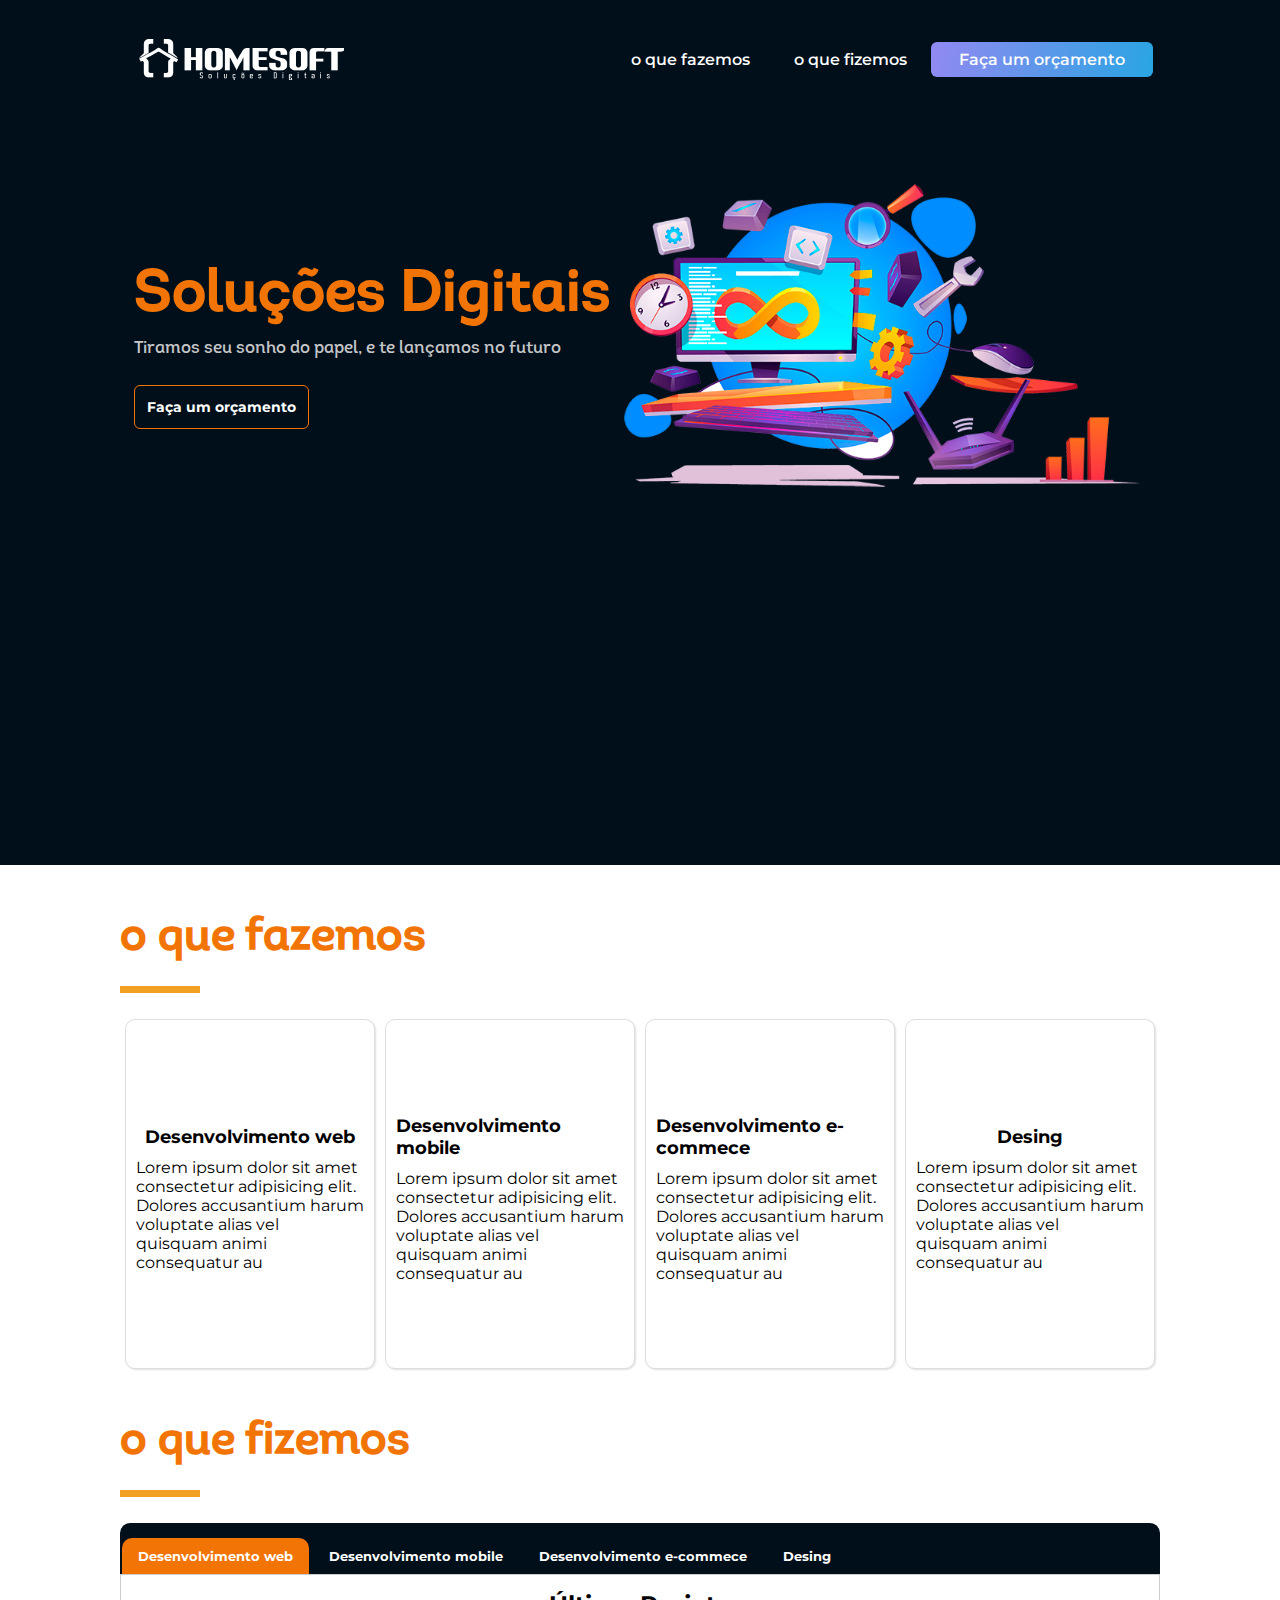
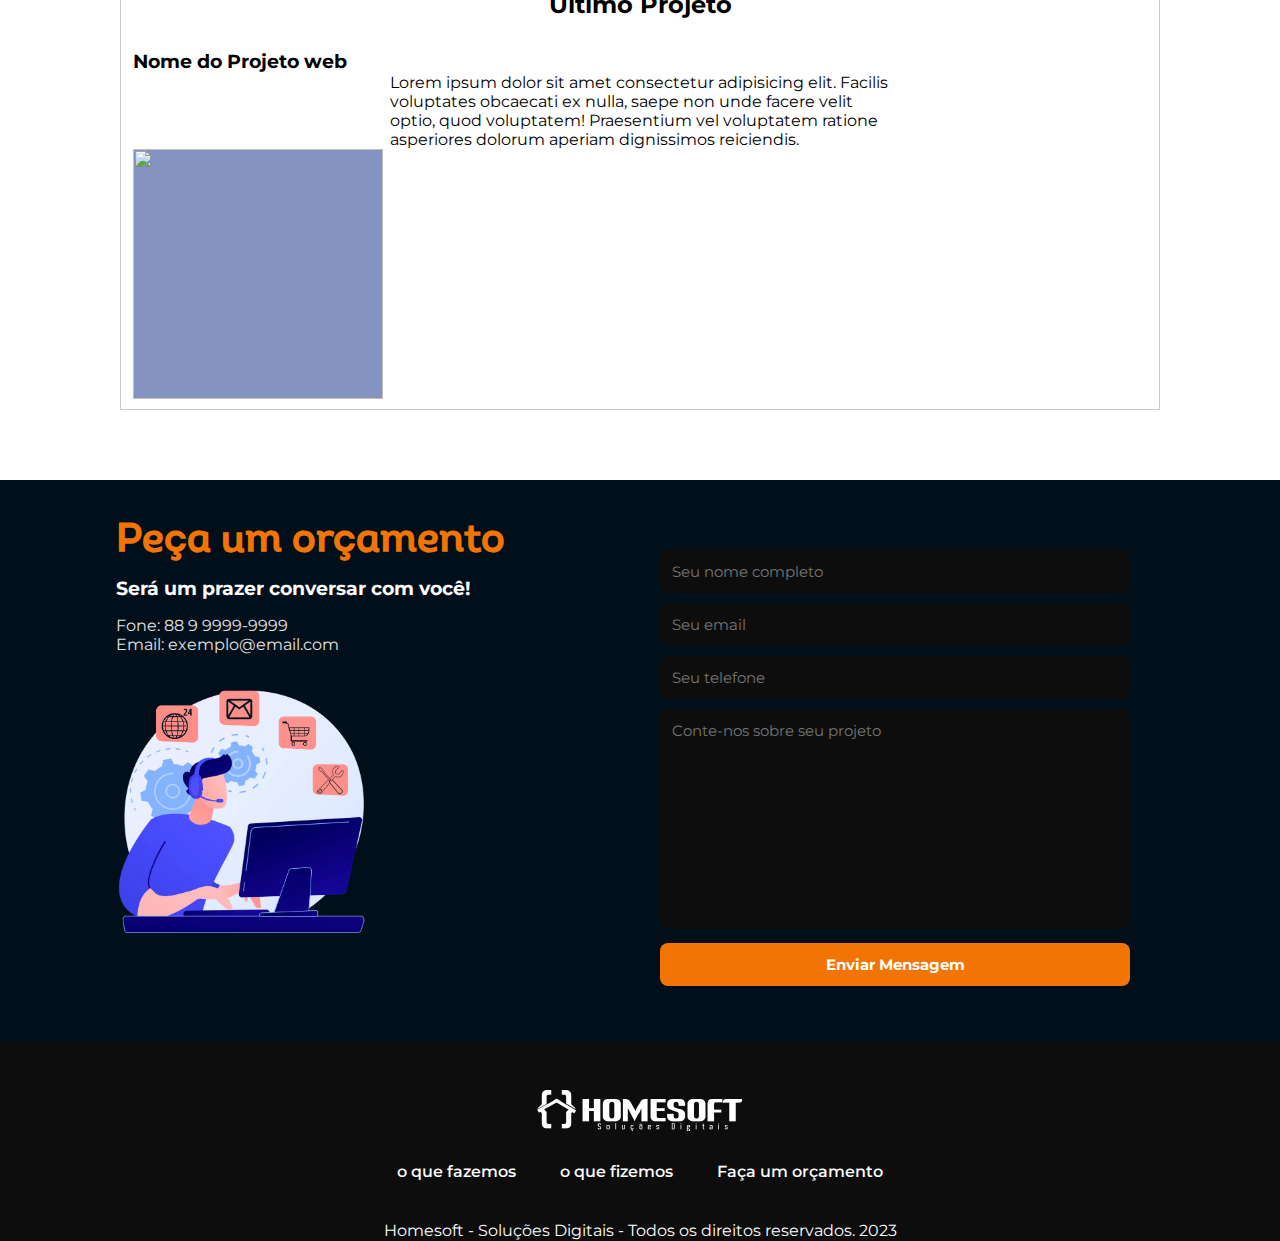
==== commit fb3f7327: "add field contact" ====
--- a/index.html
+++ b/index.html
@@ -94,19 +94,41 @@
                     <img src="" alt=""> 
                  </div>
             </section>
-            <section>
-                <h1 id="contact">contato</h1>
-            </section>
+       
         </div>
+        <section class="contact" id="contact">
+            <div  class="contact-info">
+                <h2>Peça um orçamento</h2>
+                <h3>Será um prazer conversar com você!</h3>
+                
+                <p>Fone: 88 9 9999-9999</p>
+                <p>Email: exemplo@email.com</p>
+        
+                <div>
+                    <article>
+                        <img src="images/contact.png" alt="">
+                    </article>
+                </div>
+            </div>
+            <div class="contact-form">
+                <form action="">
+                    <input type="name" placeholder="Seu nome completo" id="name" required>
+                    <input type="email" placeholder="Seu email" required>
+                    <input type="tel" placeholder="Seu telefone">
+                    <textarea placeholder="Conte-nos sobre seu projeto" name="msg" id="msg" cols="30" rows="10"></textarea>
+                    <input class="contact-bnt" type="submit" value="Enviar Mensagem" required>
+                </form>
+            </div>
+        </section>
     </main>
     <footer>
         <div>
             <img src="images/site-logo-lateral-PNG-BRANCO.png" alt="homesoft logo">
         </div>
         <ul>
-            <a href="#"><li>o que fazemos</li></a>
-            <a href="#"><li>o que fizemos</li></a>
-            <a href="#"><li>Faça um orçamento</li></a>
+            <a href="#we-do-h1"><li>o que fazemos</li></a>
+            <a href="#we-did"><li>o que fizemos</li></a>
+            <a  href="#contact"><li>Faça um orçamento</li></a>
         </ul>
         <div id="baseboard">
             <p>Homesoft - Soluções Digitais - Todos os direitos reservados. 2023</p>
--- a/style/index-style.css
+++ b/style/index-style.css
@@ -37,18 +37,19 @@
     justify-content: space-around;
     display: flex;
 }
-header nav ul a{
+/*-----------all links-----------*/
+ul a{
     text-decoration: none;
     list-style: none;
     color: #ffffff;
     font-weight: 550;
     font-family: var(--font-default);
 }
-header nav li{
+li{
     display: inline-block;
     margin: 20px;
 }
-header nav a:hover{
+a:hover{
     color: var(--color-orange);
     transition: 0.5s all;
 }
@@ -168,6 +169,9 @@
 /*------------- MAIN (WE DO END)--------------*/
 
 /*------------- MAIN (WE DID START)--------------*/
+#we-did{
+    padding-bottom: 70px;
+}
  .tab{
     background-color: var(--color-blue-dark);
     border: #ccc;
@@ -220,6 +224,60 @@
 
 /*------------- MAIN (WE DID END)--------------*/
 
+/*------------- MAIN (CONTACT START)--------------*/
+
+.contact{
+    display: grid;
+    grid-template-columns: repeat(2, 1fr);
+    align-items: center;
+    gap: 2.5rem;
+    padding-top: 25px;
+    background-color: var(--color-blue-dark);
+}
+.contact-info h2{
+    font-size: 40px;
+    font-family: var(--font-default-h1);
+    margin: 16px 0px;
+    color: var(--color-orange);
+}
+.contact-info h3{
+    margin: 16px 0px;
+    color: #fff;
+}
+.contact-info p{
+    color: rgb(226, 225, 225);
+
+}
+.contact img{
+    width: 250px;
+    padding: 30px 0px 100px 0px; 
+}
+.contact-form form{
+    position: relative;
+    padding-right: 150px;
+}
+.contact-form form input, form textarea{
+    width: 100%;
+    padding: 12px;
+    background-color: var(--color-black-clear);
+    color: #fff;
+    border: none;
+    outline: none;
+    font-size: 15px;
+    border-radius: 8px;
+    margin-bottom: 10px; 
+}
+.contact-form form textarea{
+    resize: none;
+    height: 220px;
+}
+.contact-form .contact-bnt{
+    background-color: var(--color-orange);
+    color: #fff;
+    font-weight: bolder;
+}
+/*------------- MAIN (CONTACT END)----------------*/
+
 /*-------------FOOTER--------------*/
  footer{
     background-color: var(--color-black-clear);
@@ -227,19 +285,7 @@
     text-align: center;
     padding-top: 40px;
  }
- footer li{
-    text-decoration: none;
-    list-style: none; 
-    display: inline-block;
-    font-family: var(--font-default);
-    font-weight: 600;
-    color: #fff;
-    padding: 18px;
-}
-a:hover{
-    color: var(--color-orange);
-    transition: .5s all;
-}
+
 footer p{
     color: #fff;
     font-family: var(--font-default);
